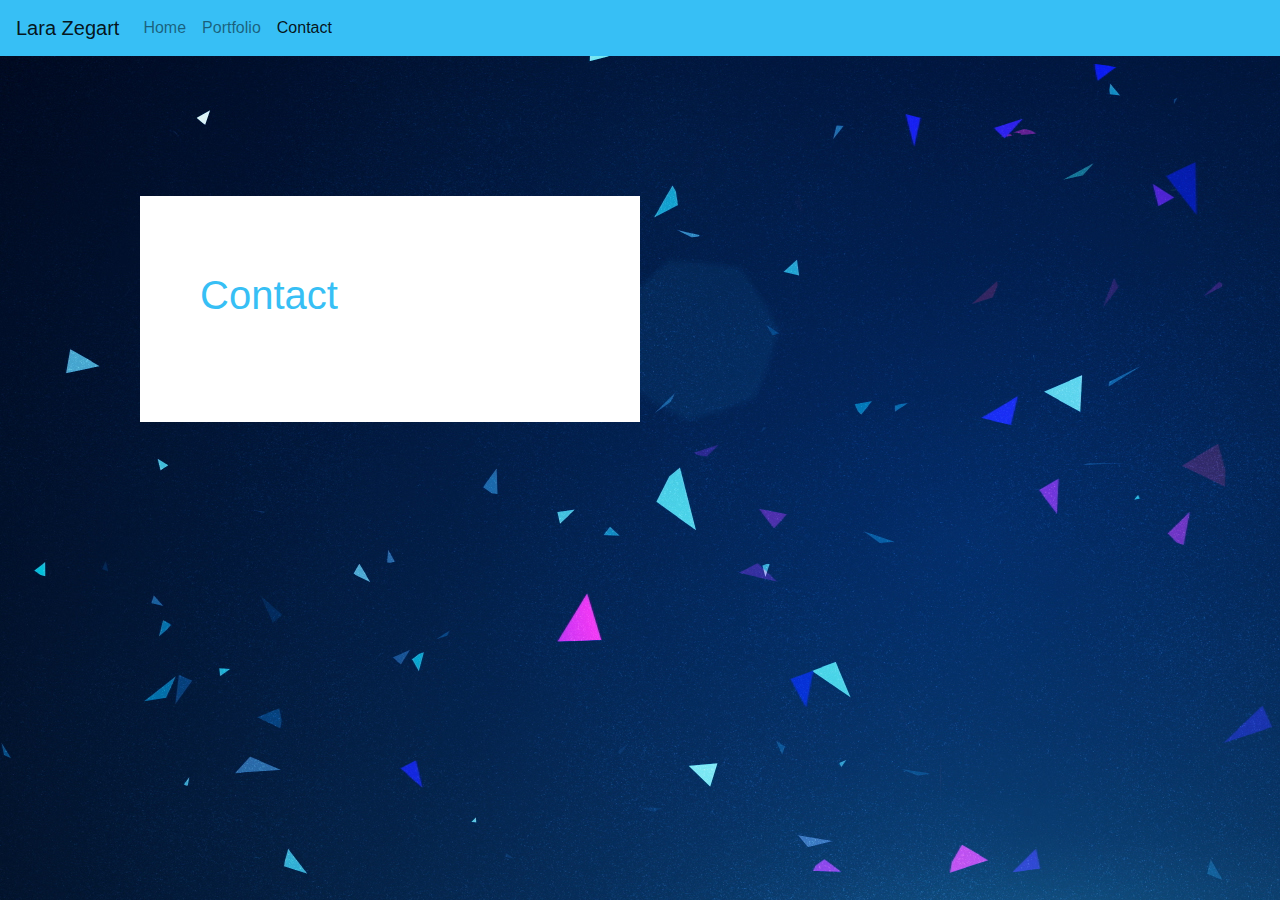
==== contact.html @ 61c71b4b "staged with parts of previous portfolio page html and css" ====
<!DOCTYPE html>
<html lang="en">
<head>
    <meta charset="UTF-8">
    <meta name="viewport" content="width=device-width, initial-scale=1.0">
    <title>Contact Page</title>
    <link rel="stylesheet" href="https://stackpath.bootstrapcdn.com/bootstrap/4.5.2/css/bootstrap.min.css" integrity="sha384-JcKb8q3iqJ61gNV9KGb8thSsNjpSL0n8PARn9HuZOnIxN0hoP+VmmDGMN5t9UJ0Z" crossorigin="anonymous">
    <link rel="stylesheet" href="styles.css">
</head>
<body>
    <nav class="navbar navbar-expand-lg navbar-light bg-light">
        <a class="navbar-brand" href="#">Lara Zegart</a>
        <button class="navbar-toggler" type="button" data-toggle="collapse" data-target="#navbarNav" aria-controls="navbarNav" aria-expanded="false" aria-label="Toggle navigation">
          <span class="navbar-toggler-icon"></span>
        </button>
        <header class="collapse navbar-collapse" id="navbarNav">
          <ul class="navbar-nav">
            <li class="nav-item">
              <a class="nav-link" href="index.html">Home</a>
            </li>
            <li class="nav-item">
              <a class="nav-link" href="portfolio.html">Portfolio</a>
            </li>
            <li class="nav-item active">
              <a class="nav-link" href="#">Contact<span class="sr-only">(current)</span></a>
            </li>
          </ul>
        </header>
    </nav>
    <main class="container"> 
        <form>
            <header class="row">
                <div class="page-header">
                    <h1>Contact</h1>
                </div> 
            </header>
            <article class="row">
                
            </article>
        </form>
    </main>
    
</body>
</html>
---- styles.css ----
.page-header {
    color:#37bff5;
    padding: 25px;
}

.container {
    padding: 70px;
    margin: 50px;
}

article {
    background-color: white;
    padding: 10px;
}

body {
    background-image: url("./background3.jpg");
}

.bg-light {
    background-color: #37bff5 !important;
}

figure {
    padding: 50px;
}

form {
    background-color: white;
    width: 50%;
    margin: 20px;
    padding: 50px;
}
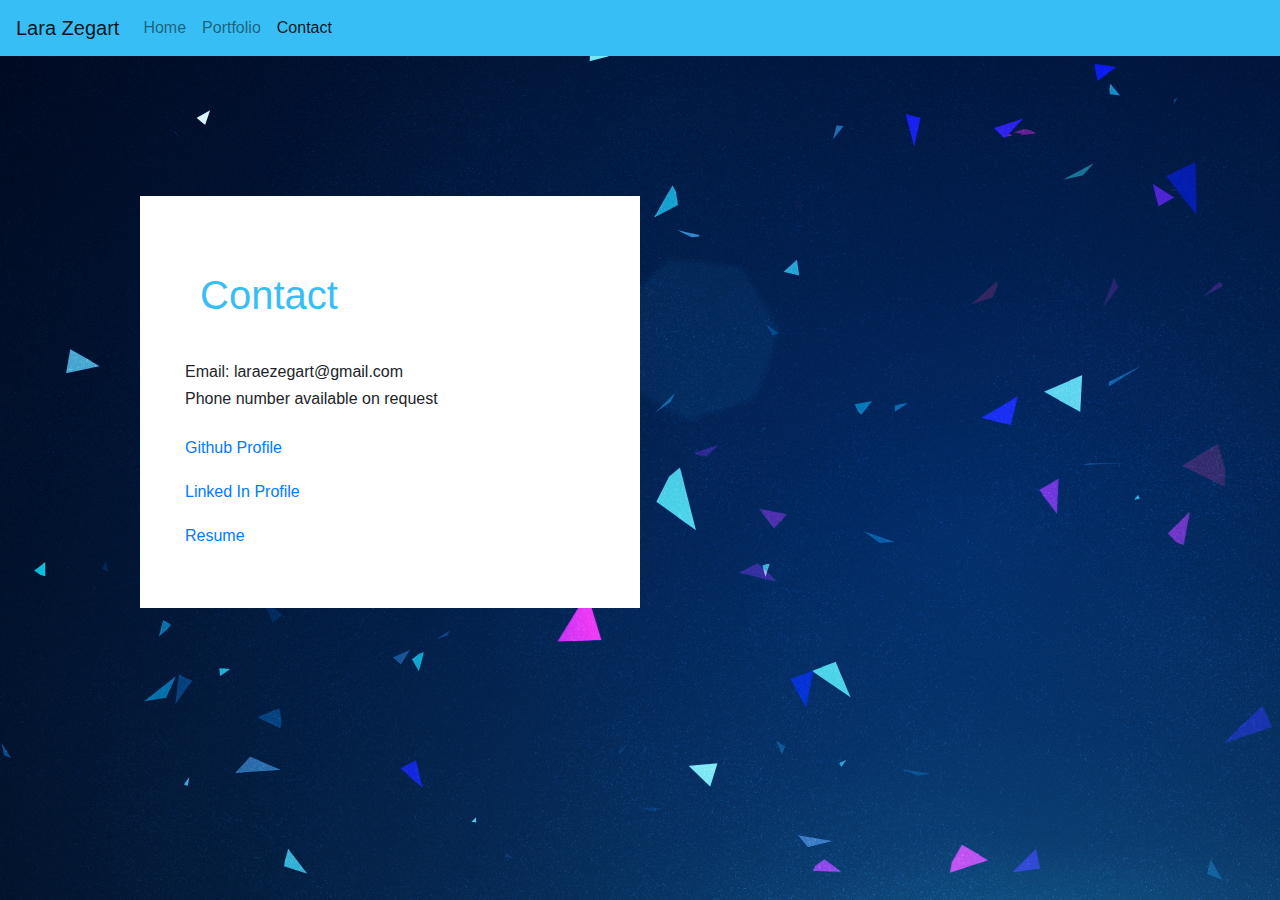
==== commit 6d04fc1a: "added links to contact page and photo to main page" ====
--- a/contact.html
+++ b/contact.html
@@ -35,7 +35,18 @@
                 </div> 
             </header>
             <article class="row">
-                
+                <h6>Email: laraezegart@gmail.com</h6>
+                <h6>Phone number available on request</h6>
+            </article>
+            <article class="row">
+                <a href="https://github.com/lzegart" class="link" id="contact-link">Github Profile</a>
+               
+            </article>
+            <article class="row">
+                <a href="https://www.linkedin.com/in/lara-zegart-682429114/" class="link" id="contact-link">Linked In Profile</a>
+            </article>
+            <article class="row">
+                <a href="https://docs.google.com/document/d/1sV-eSR6F5kgzqYVLYqiGZz8ikrfNZjF0IO9FC1vMB5Y/edit?usp=sharing" class="link" id="contact-link">Resume</a>
             </article>
         </form>
     </main>
--- a/styles.css
+++ b/styles.css
@@ -15,7 +15,7 @@
 }
 
 body {
-    background-image: url("./background3.jpg");
+    background-image: url("./Photos/background3.jpg");
 }
 
 .bg-light {
@@ -31,4 +31,9 @@
     width: 50%;
     margin: 20px;
     padding: 50px;
+}
+
+#portfolio-image {
+    margin-bottom: 30px;
+    margin-left: 30px;
 }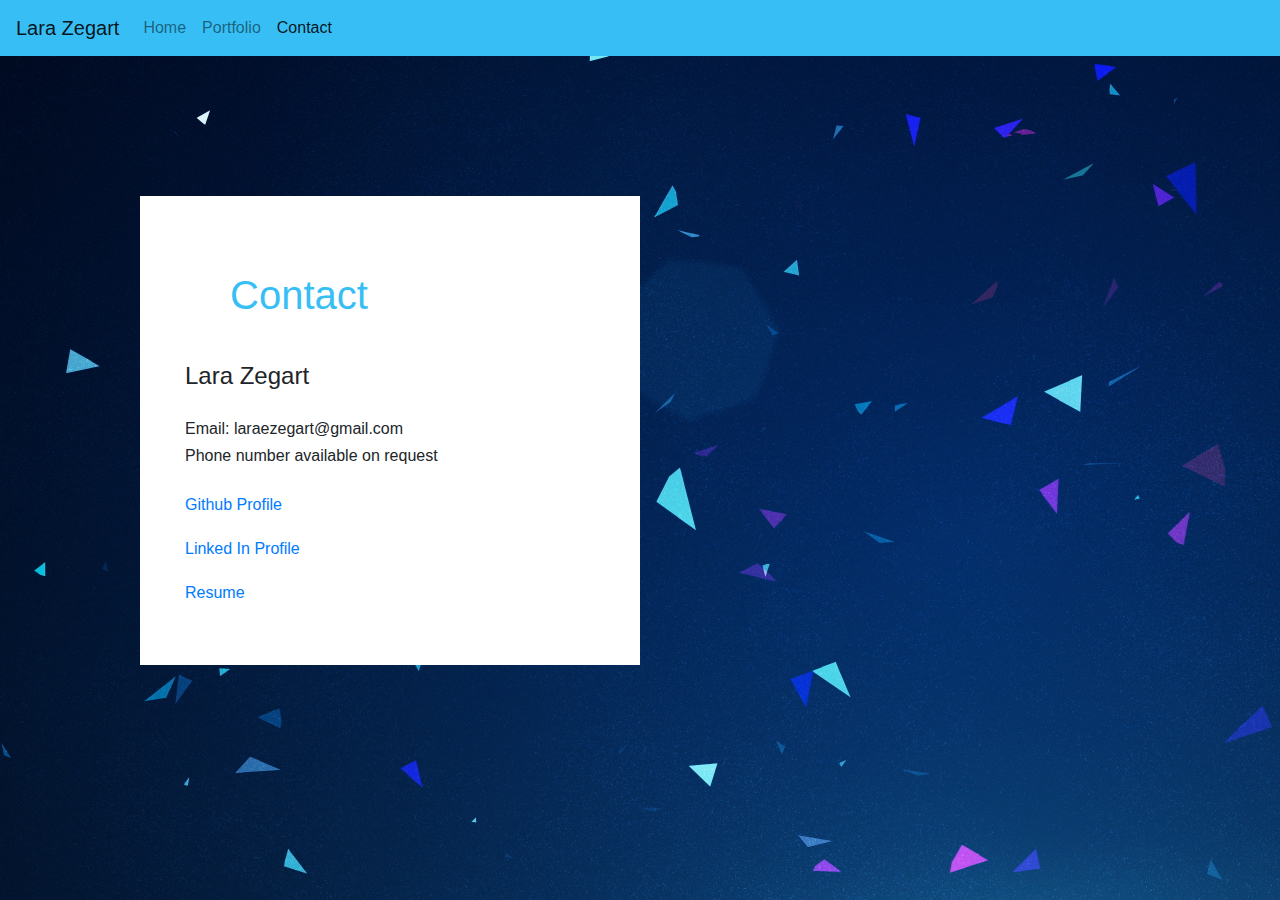
==== commit f80b8559: "changed layout issues for links and images" ====
--- a/contact.html
+++ b/contact.html
@@ -35,6 +35,9 @@
                 </div> 
             </header>
             <article class="row">
+                <h4>Lara Zegart</h4>
+            </article>
+            <article class="row">
                 <h6>Email: laraezegart@gmail.com</h6>
                 <h6>Phone number available on request</h6>
             </article>
--- a/styles.css
+++ b/styles.css
@@ -22,6 +22,15 @@
     background-color: #37bff5 !important;
 }
 
+.page-header {
+    margin-left: 30px;
+    margin-bottom: 0px;
+}
+
+#main-content {
+    padding-top: 0px;
+}
+
 figure {
     padding: 50px;
 }
@@ -36,4 +45,10 @@
 #portfolio-image {
     margin-bottom: 30px;
     margin-left: 30px;
-}+}
+
+#brand-statement {
+    position: relative;
+    padding: 45px;
+}
+
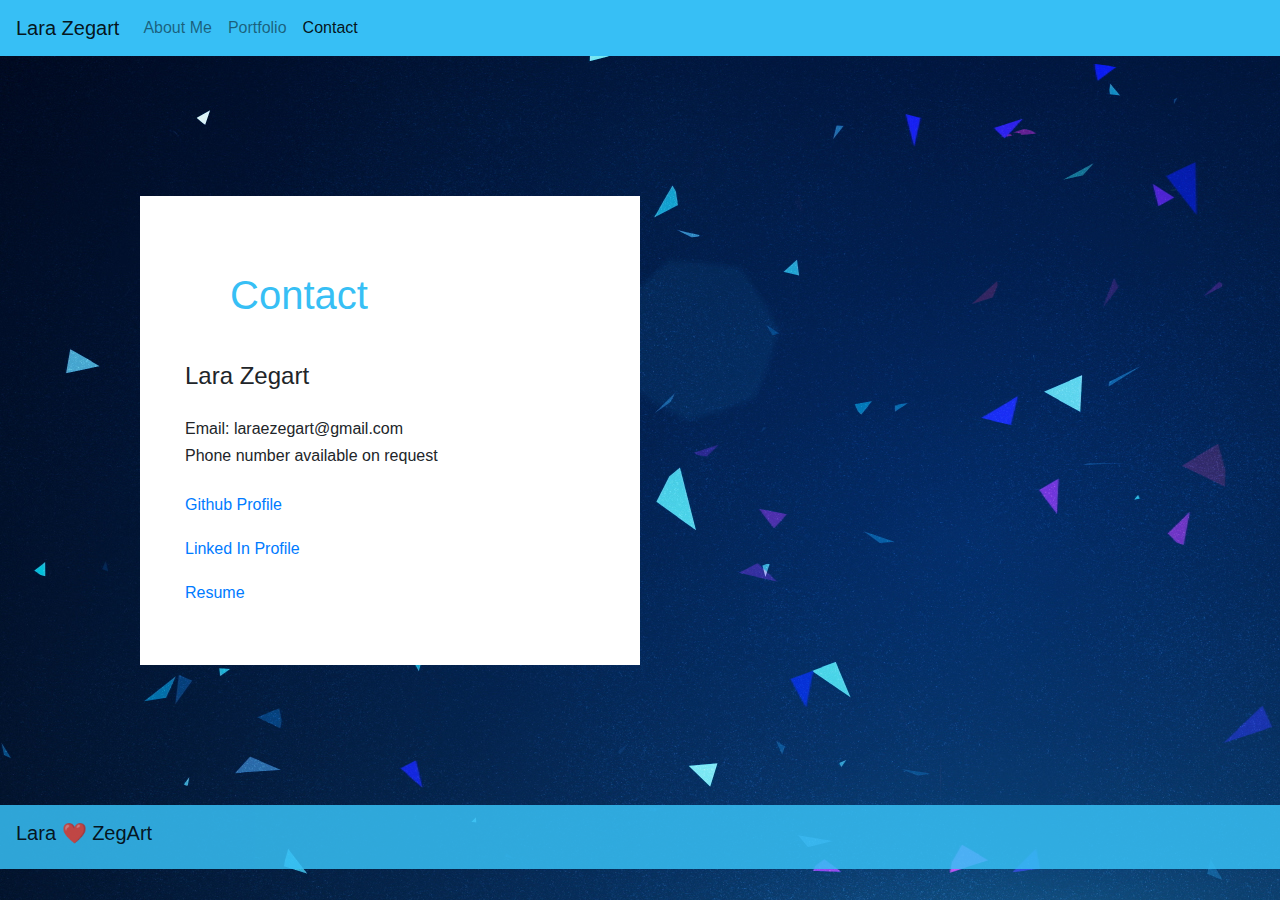
==== commit 4f876201: "added footer nav" ====
--- a/contact.html
+++ b/contact.html
@@ -16,7 +16,7 @@
         <header class="collapse navbar-collapse" id="navbarNav">
           <ul class="navbar-nav">
             <li class="nav-item">
-              <a class="nav-link" href="index.html">Home</a>
+              <a class="nav-link" href="index.html">About Me</a>
             </li>
             <li class="nav-item">
               <a class="nav-link" href="portfolio.html">Portfolio</a>
@@ -53,6 +53,10 @@
             </article>
         </form>
     </main>
-    
+    <footer>
+        <nav class="navbar sticky-bottom navbar-light bg-light">
+            <h2 class="navbar-brand" id="footer-text">Lara ❤️️ ZegArt</h2>
+        </nav>
+    </footer>
 </body>
 </html>--- a/styles.css
+++ b/styles.css
@@ -52,3 +52,12 @@
     padding: 45px;
 }
 
+footer {
+    color:#37bff5;
+    opacity: 85%;
+    margin-bottom: 0px;
+}
+
+#footer-text {
+    justify-content: center;
+}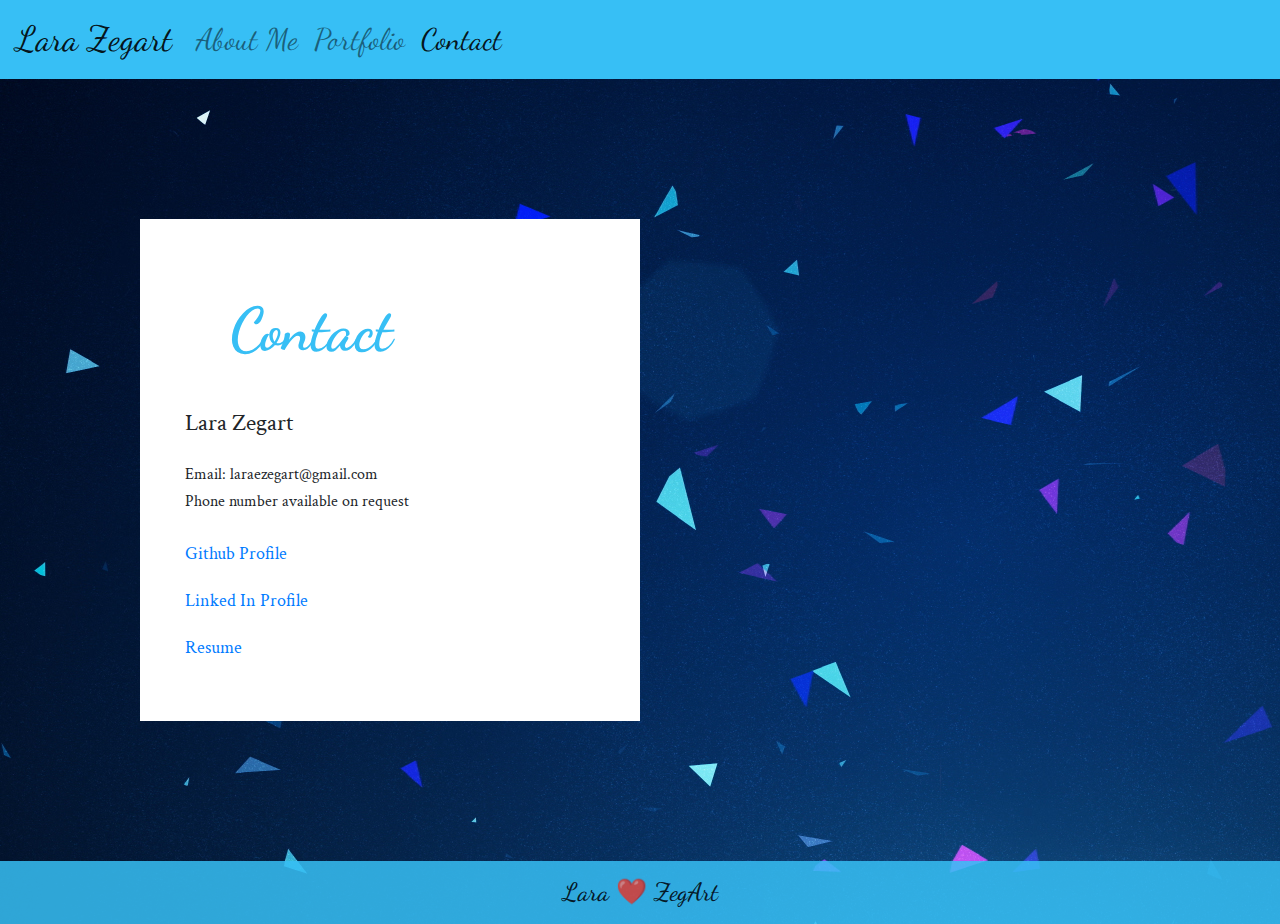
==== commit e7b602af: "added fonts" ====
--- a/contact.html
+++ b/contact.html
@@ -5,6 +5,9 @@
     <meta name="viewport" content="width=device-width, initial-scale=1.0">
     <title>Contact Page</title>
     <link rel="stylesheet" href="https://stackpath.bootstrapcdn.com/bootstrap/4.5.2/css/bootstrap.min.css" integrity="sha384-JcKb8q3iqJ61gNV9KGb8thSsNjpSL0n8PARn9HuZOnIxN0hoP+VmmDGMN5t9UJ0Z" crossorigin="anonymous">
+    <link rel="preconnect" href="https://fonts.gstatic.com">
+    <link href="https://fonts.googleapis.com/css2?family=Dancing+Script:wght@700&display=swap" rel="stylesheet">
+    <link href="https://fonts.googleapis.com/css2?family=Crimson+Text:wght@600&display=swap" rel="stylesheet">
     <link rel="stylesheet" href="styles.css">
 </head>
 <body>
@@ -16,13 +19,13 @@
         <header class="collapse navbar-collapse" id="navbarNav">
           <ul class="navbar-nav">
             <li class="nav-item">
-              <a class="nav-link" href="index.html">About Me</a>
+              <a class="nav-link" href="index.html">  About Me  </a>
             </li>
             <li class="nav-item">
-              <a class="nav-link" href="portfolio.html">Portfolio</a>
+              <a class="nav-link" href="portfolio.html">  Portfolio  </a>
             </li>
             <li class="nav-item active">
-              <a class="nav-link" href="#">Contact<span class="sr-only">(current)</span></a>
+              <a class="nav-link" href="#">  Contact  <span class="sr-only">(current)</span></a>
             </li>
           </ul>
         </header>
@@ -49,7 +52,7 @@
                 <a href="https://www.linkedin.com/in/lara-zegart-682429114/" class="link" id="contact-link">Linked In Profile</a>
             </article>
             <article class="row">
-                <a href="https://docs.google.com/document/d/1sV-eSR6F5kgzqYVLYqiGZz8ikrfNZjF0IO9FC1vMB5Y/edit?usp=sharing" class="link" id="contact-link">Resume</a>
+                <a href="./Lara Zegart Resume- Coding 2020.pdf" class="link" id="contact-link">Resume</a>
             </article>
         </form>
     </main>
--- a/styles.css
+++ b/styles.css
@@ -2,11 +2,16 @@
 .page-header {
     color:#37bff5;
     padding: 25px;
+    font-family: 'Dancing Script', cursive;
 }
 
 .container {
     padding: 70px;
     margin: 50px;
+    font-family: 'Crimson Text', serif;
+    font-size: 18px;
+    /* display: flex;
+    flex-wrap: wrap */
 }
 
 article {
@@ -18,6 +23,16 @@
     background-image: url("./Photos/background3.jpg");
 }
 
+nav {
+    font-family: 'Dancing Script', cursive;
+    font-size: 30px;
+}
+
+a.navbar-brand {
+    font-family: 'Dancing Script', cursive;
+    font-size: 35px;
+}
+
 .bg-light {
     background-color: #37bff5 !important;
 }
@@ -25,6 +40,11 @@
 .page-header {
     margin-left: 30px;
     margin-bottom: 0px;
+}
+
+h1 {
+    font-size: 60px;
+    font-weight: bolder;
 }
 
 #main-content {
@@ -59,5 +79,9 @@
 }
 
 #footer-text {
-    justify-content: center;
-}+    width: fit-content;
+    margin: auto;
+    font-family: 'Dancing Script', cursive;
+    font-size: 25px;
+}
+
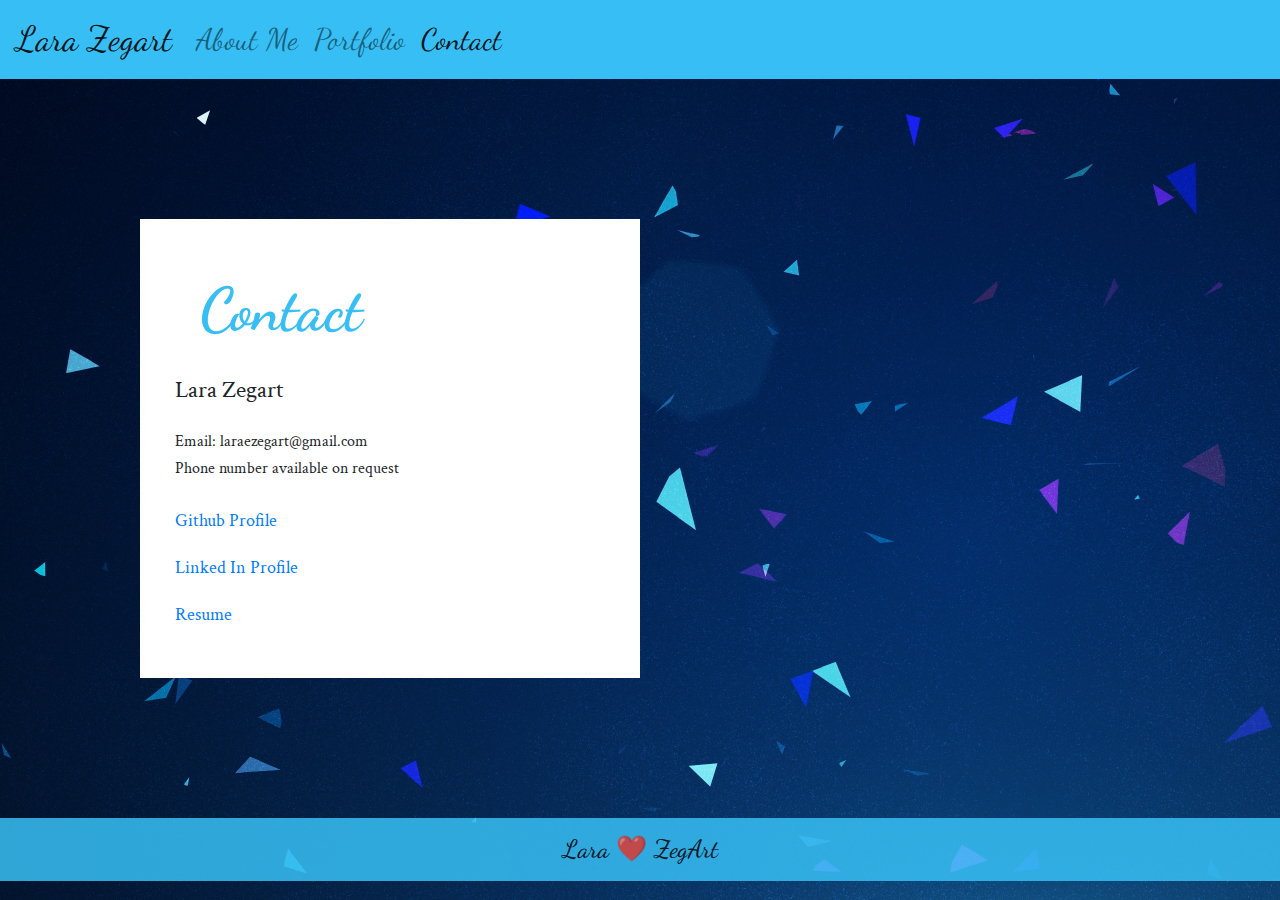
==== commit f91081fe: "fixed reponsiveness for nav bar and h6 on contact pg" ====
--- a/contact.html
+++ b/contact.html
@@ -12,7 +12,7 @@
 </head>
 <body>
     <nav class="navbar navbar-expand-lg navbar-light bg-light">
-        <a class="navbar-brand" href="#">Lara Zegart</a>
+        <a class="navbar-brand" href="#">Lara Zegart </a>
         <button class="navbar-toggler" type="button" data-toggle="collapse" data-target="#navbarNav" aria-controls="navbarNav" aria-expanded="false" aria-label="Toggle navigation">
           <span class="navbar-toggler-icon"></span>
         </button>
@@ -40,7 +40,7 @@
             <article class="row">
                 <h4>Lara Zegart</h4>
             </article>
-            <article class="row">
+            <article class="row flex-column">
                 <h6>Email: laraezegart@gmail.com</h6>
                 <h6>Phone number available on request</h6>
             </article>
@@ -61,5 +61,8 @@
             <h2 class="navbar-brand" id="footer-text">Lara ❤️️ ZegArt</h2>
         </nav>
     </footer>
+    <script src="https://ajax.googleapis.com/ajax/libs/jquery/3.5.1/jquery.min.js"></script>
+    <script src="https://cdnjs.cloudflare.com/ajax/libs/popper.js/1.16.0/umd/popper.min.js"></script>
+    <script src="https://maxcdn.bootstrapcdn.com/bootstrap/4.5.2/js/bootstrap.min.js"></script>
 </body>
 </html>--- a/styles.css
+++ b/styles.css
@@ -1,7 +1,10 @@
 
 .page-header {
     color:#37bff5;
-    padding: 25px;
+    padding: 15px;
+    padding-bottom: 0px;
+    margin-left: 20px;
+    margin-bottom: 0px;
     font-family: 'Dancing Script', cursive;
 }
 
@@ -10,8 +13,6 @@
     margin: 50px;
     font-family: 'Crimson Text', serif;
     font-size: 18px;
-    /* display: flex;
-    flex-wrap: wrap */
 }
 
 article {
@@ -37,14 +38,14 @@
     background-color: #37bff5 !important;
 }
 
-.page-header {
-    margin-left: 30px;
+h1 {
+    font-size: 60px;
+    font-weight: bolder;
     margin-bottom: 0px;
 }
 
-h1 {
-    font-size: 60px;
-    font-weight: bolder;
+h4 {
+    margin-top: 20px;
 }
 
 #main-content {
@@ -52,24 +53,26 @@
 }
 
 figure {
-    padding: 50px;
+    padding: 20px;
 }
 
 form {
     background-color: white;
     width: 50%;
     margin: 20px;
-    padding: 50px;
-}
-
-#portfolio-image {
-    margin-bottom: 30px;
-    margin-left: 30px;
+    padding: 40px;
 }
 
 #brand-statement {
     position: relative;
-    padding: 45px;
+    padding: 10px;
+    margin-right: 18px;
+}
+
+.media {
+    padding: 20px;
+    margin-left: 10px;
+    margin-right: 10px;
 }
 
 footer {
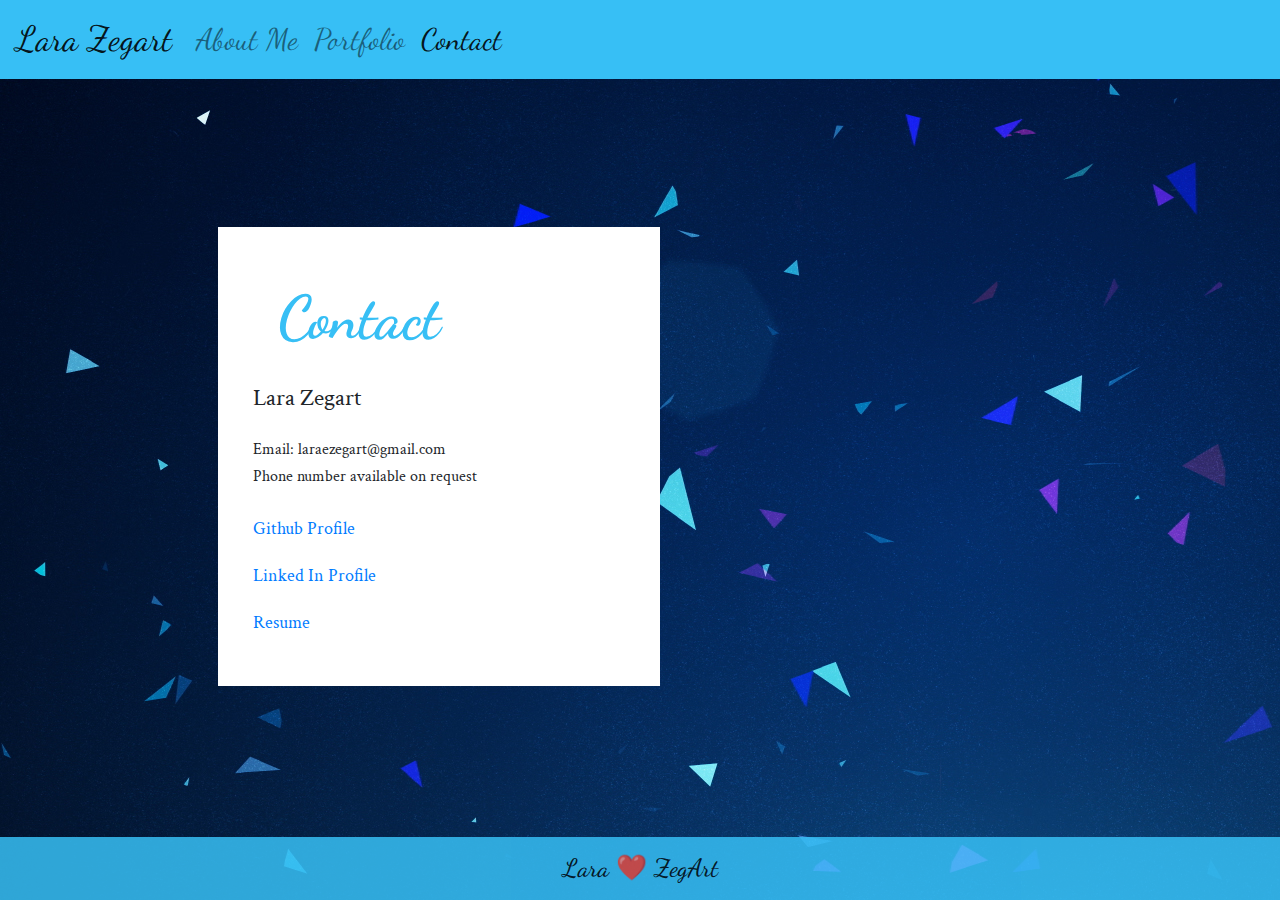
==== commit 014392d9: "fixed responsiveness on all pages to look better under different screen sizes" ====
--- a/contact.html
+++ b/contact.html
@@ -30,8 +30,8 @@
           </ul>
         </header>
     </nav>
-    <main class="container"> 
-        <form>
+    <main class="container mainContent"> 
+        <form class="contactContent">
             <header class="row">
                 <div class="page-header">
                     <h1>Contact</h1>
--- a/styles.css
+++ b/styles.css
@@ -8,11 +8,15 @@
     font-family: 'Dancing Script', cursive;
 }
 
-.container {
-    padding: 70px;
-    margin: 50px;
+.mainContent {
+    padding: 10vw;
+    /* margin: 50px; */
     font-family: 'Crimson Text', serif;
     font-size: 18px;
+}
+
+.contactContent {
+    min-width: 300px;
 }
 
 article {
@@ -22,6 +26,7 @@
 
 body {
     background-image: url("./Photos/background3.jpg");
+    padding-bottom: 50px;
 }
 
 nav {
@@ -79,6 +84,9 @@
     color:#37bff5;
     opacity: 85%;
     margin-bottom: 0px;
+    position: fixed;
+    bottom: 0px;
+    width: 100vw;
 }
 
 #footer-text {
@@ -88,3 +96,15 @@
     font-size: 25px;
 }
 
+@media screen and (max-width: 500px) {
+    .mainContent {
+        display: flex;
+        justify-content: center;
+        flex-direction: column;
+    }
+}
+@media screen and (max-width: 775px) {
+    .media {
+        flex-direction: column;
+    }
+}